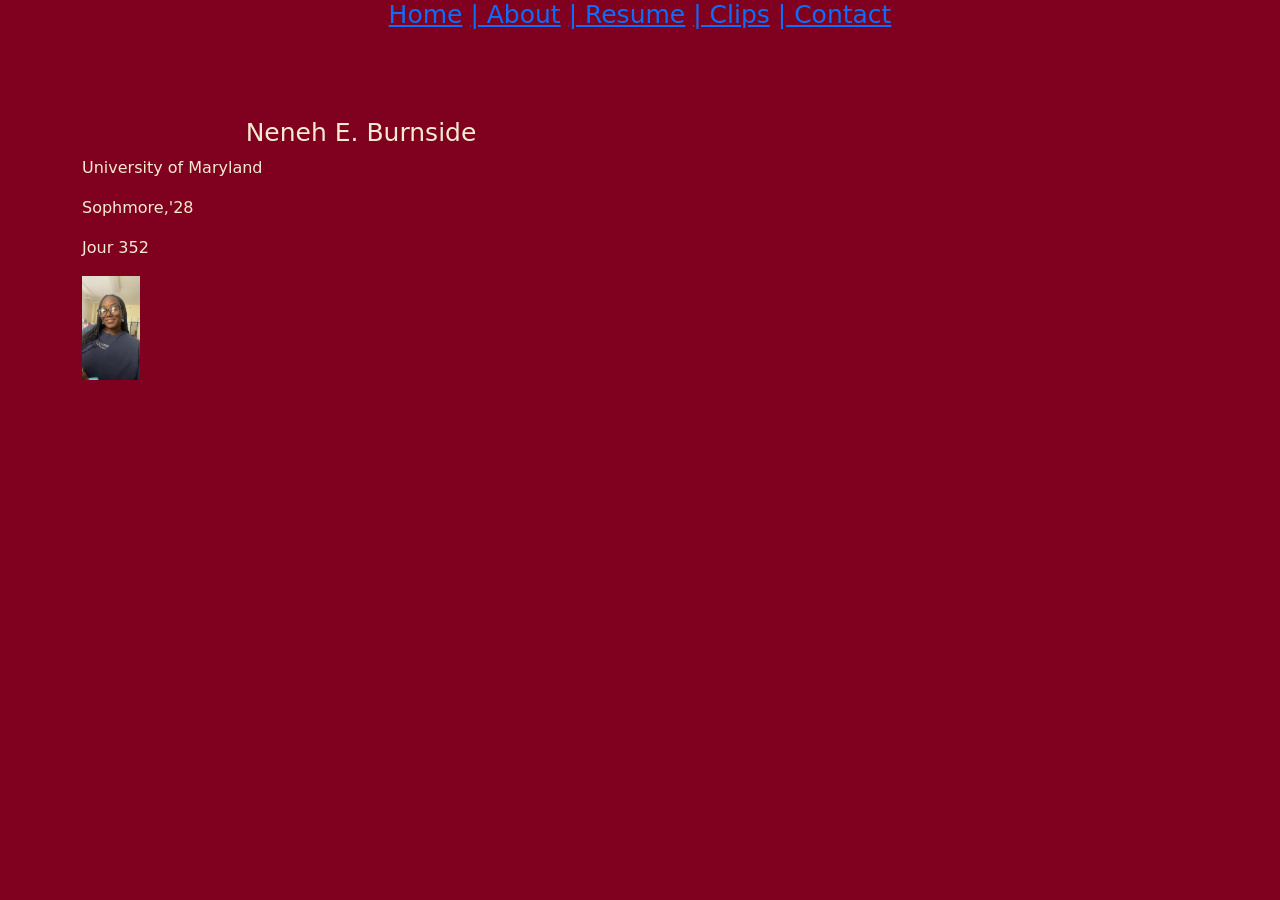
==== index.html @ 6c49a926 "portfolio" ====
<!DOCTYPE html>
<html lang="en">

<head>
    <meta charset="UTF-8">
    <meta name="viewport" content="width=device-width, initial-scale=1.0">
    <link href="https://cdn.jsdelivr.net/npm/bootstrap@5.3.8/dist/css/bootstrap.min.css" rel="stylesheet"
        integrity="sha384-sRIl4kxILFvY47J16cr9ZwB07vP4J8+LH7qKQnuqkuIAvNWLzeN8tE5YBujZqJLB" crossorigin="anonymous">
    <!--css-->
    <script src="https://cdn.jsdelivr.net/npm/@popperjs/core@2.11.8/dist/umd/popper.min.js"
        integrity="sha384-I7E8VVD/ismYTF4hNIPjVp/Zjvgyol6VFvRkX/vR+Vc4jQkC+hVqc2pM8ODewa9r"
        crossorigin="anonymous"></script>
    <link rel="stylesheet" href="site/css/style.css">
    <!--js-->
    <script src="https://cdn.jsdelivr.net/npm/bootstrap@5.3.8/dist/js/bootstrap.min.js"
        integrity="sha384-G/EV+4j2dNv+tEPo3++6LCgdCROaejBqfUeNjuKAiuXbjrxilcCdDz6ZAVfHWe1Y"
        crossorigin="anonymous"></script>
    <title>Neneh E. Burnside</title>
    <meta name="description" content="A Universiry of Maryland: College Park Journalism Student">
    <meta name="viewprt" content="width=device-width, initial-scale=1">
</head>
<main class="container">

    <body>
        <section>
            <div class="center">
                <div class="row justify-content-center">
                    <div class="col-md-8 text-center">
                    <h1>
                        <a href="#">Home</a>
                        <a href="/about/">| About</a>
                        <a href="/resume/">| Resume</a>
                        <a href="/clips/">| Clips</a>
                        <a href="/contact/">| Contact</a>
                    </div>
                </div>
            </div>
                    </h1>

                <div class="text-right">
                            <div class="col-md-6 text-right">
                                <h2>Neneh E. Burnside </h2>
                                <p>University of Maryland</p>
                                <p>Sophmore,'28</p>
                                <p>Jour 352</p>
                            </div>

                </div>
                        <h3>
                            <div class="col-md-4">
                                <div class="row justify-content-center align-items-center">
                                    <img src="site/css/img/neneh.jpeg" alt="neneh" class="img-fluid">
                            </div>
                        </h3>
                    </div>
        </section>

    </body>
</main>

</html>
---- site/css/style.css ----
body{
    margin: 0;
    background-color: #7F011F;
    color: #F5EBD0;
}

h1{
    font-size: 25px;
}

h2{
    font-size: 25px;
    margin-top: 80px;
    text-align: center;
    width:auto
}

h3{
    font-size: 20px;
    width: 175px;
}

h4{
    width: 175px;
    font-size: 20px;
}

h5{
    width: 175px;
    font-size: 20px;
}

h6{
    width: 175px;
    font-size: 20px;
}
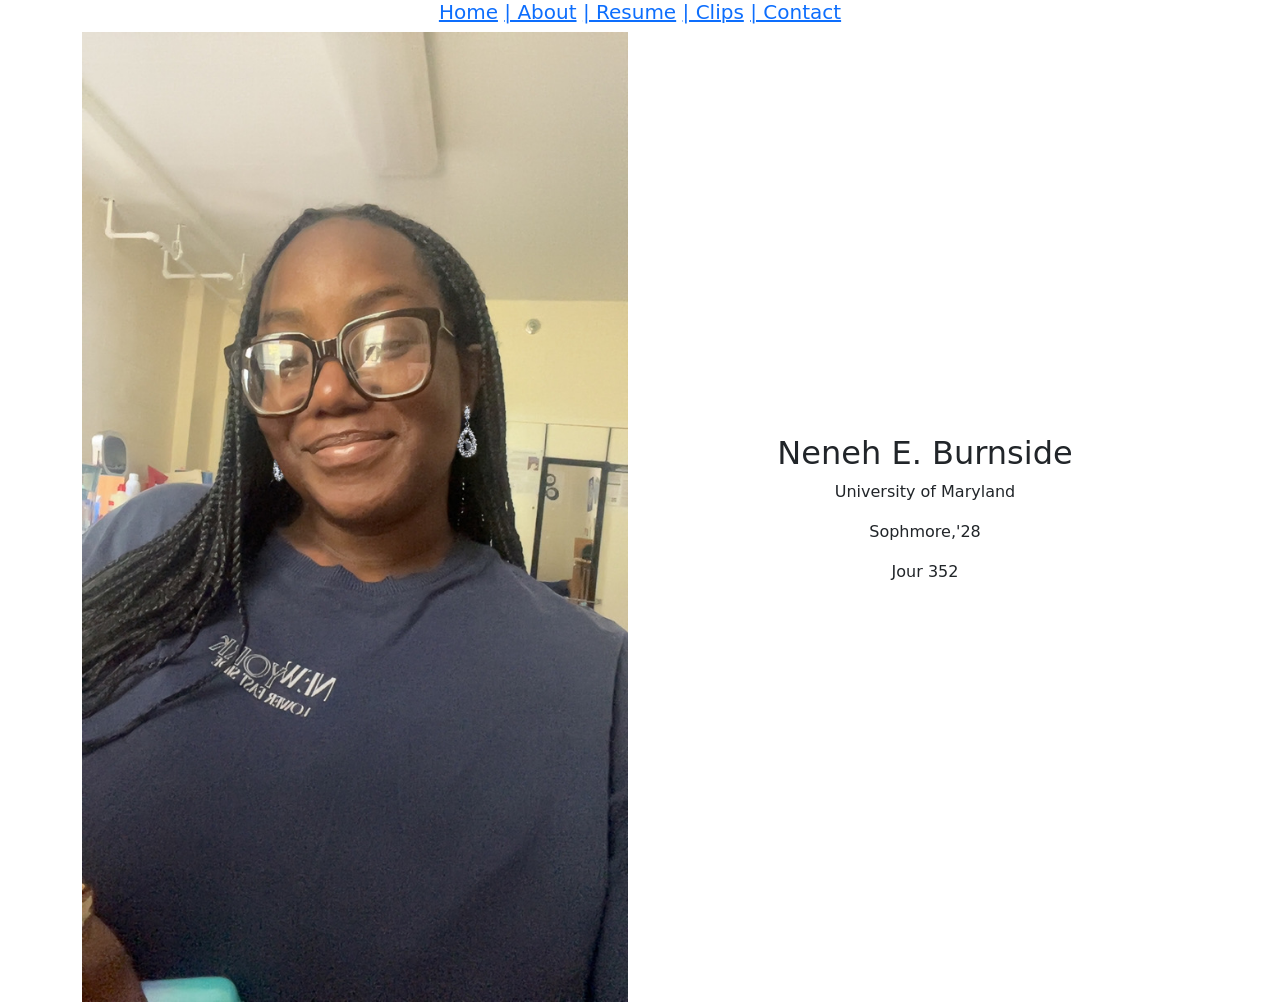
==== commit def47177: "portfolio" ====
--- a/index.html
+++ b/index.html
@@ -32,27 +32,22 @@
                         <a href="/resume/">| Resume</a>
                         <a href="/clips/">| Clips</a>
                         <a href="/contact/">| Contact</a>
+                    </h1>
                     </div>
                 </div>
             </div>
-                    </h1>
 
-                <div class="text-right">
-                            <div class="col-md-6 text-right">
+                <div class="row align-items-center">
+                            <div class="col-md-6 text-center">
+                                <img src="site/css/img/neneh.jpeg" alt="neneh" class="img-fluid">
+                            </div>
+                            <div class="col-md-6 text-center">
                                 <h2>Neneh E. Burnside </h2>
                                 <p>University of Maryland</p>
                                 <p>Sophmore,'28</p>
                                 <p>Jour 352</p>
                             </div>
 
-                </div>
-                        <h3>
-                            <div class="col-md-4">
-                                <div class="row justify-content-center align-items-center">
-                                    <img src="site/css/img/neneh.jpeg" alt="neneh" class="img-fluid">
-                            </div>
-                        </h3>
-                    </div>
         </section>
 
     </body>
--- a/site/css/style.css
+++ b/site/css/style.css
@@ -1,36 +1,3 @@
-body{
-    margin: 0;
-    background-color: #7F011F;
-    color: #F5EBD0;
-}
-
 h1{
-    font-size: 25px;
-}
-
-h2{
-    font-size: 25px;
-    margin-top: 80px;
-    text-align: center;
-    width:auto
-}
-
-h3{
-    font-size: 20px;
-    width: 175px;
-}
-
-h4{
-    width: 175px;
-    font-size: 20px;
-}
-
-h5{
-    width: 175px;
-    font-size: 20px;
-}
-
-h6{
-    width: 175px;
     font-size: 20px;
 }
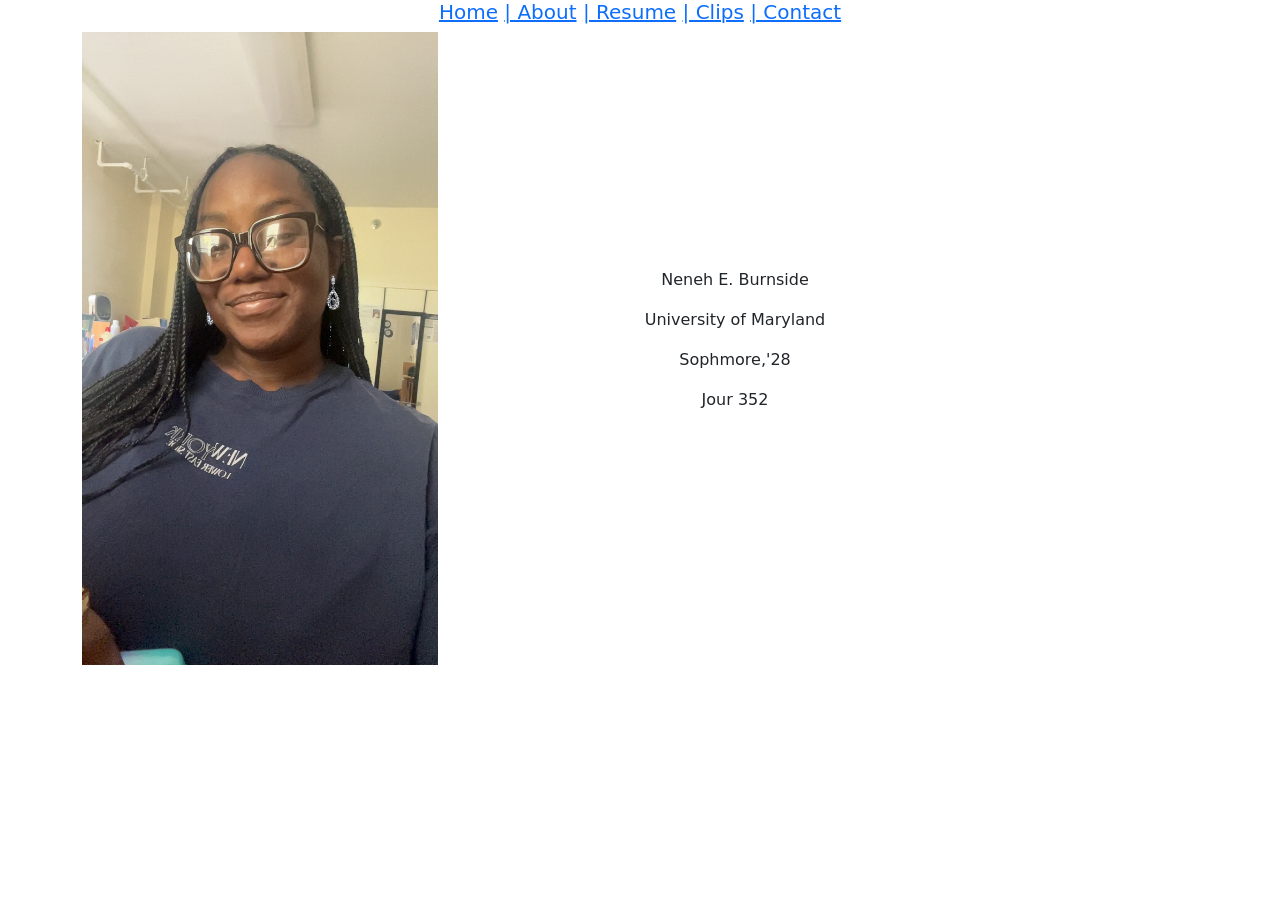
==== commit 1bab15a9: "portfolio" ====
--- a/index.html
+++ b/index.html
@@ -26,27 +26,27 @@
             <div class="center">
                 <div class="row justify-content-center">
                     <div class="col-md-8 text-center">
-                    <h1>
-                        <a href="#">Home</a>
-                        <a href="/about/">| About</a>
-                        <a href="/resume/">| Resume</a>
-                        <a href="/clips/">| Clips</a>
-                        <a href="/contact/">| Contact</a>
-                    </h1>
+                        <h1>
+                            <a href="#">Home</a>
+                            <a href="/about/">| About</a>
+                            <a href="/resume/">| Resume</a>
+                            <a href="/clips/">| Clips</a>
+                            <a href="/contact/">| Contact</a>
+                        </h1>
                     </div>
                 </div>
             </div>
 
-                <div class="row align-items-center">
-                            <div class="col-md-6 text-center">
-                                <img src="site/css/img/neneh.jpeg" alt="neneh" class="img-fluid">
-                            </div>
-                            <div class="col-md-6 text-center">
-                                <h2>Neneh E. Burnside </h2>
-                                <p>University of Maryland</p>
-                                <p>Sophmore,'28</p>
-                                <p>Jour 352</p>
-                            </div>
+            <div class="row align-items-center">
+                <div class="col-md-4 text-center">
+                    <img src="site/css/img/neneh.jpeg" alt="neneh" class="img-fluid">
+                </div>
+                <div class="col-md-6 text-center">
+                    <p>Neneh E. Burnside <p>
+                    <p>University of Maryland</p>
+                    <p>Sophmore,'28</p>
+                    <p>Jour 352</p>
+                </div>
 
         </section>
 
--- a/site/css/style.css
+++ b/site/css/style.css
@@ -1,3 +1,21 @@
+
 h1{
     font-size: 20px;
+}
+
+h5{
+    margin-top: 150px;
+    font-size: 25px;
+}
+
+h6{
+    font-size: 25px;
+}
+
+h7{
+    font-size: 25px;   
+}
+
+h8{
+    font-size: 25px;
 }
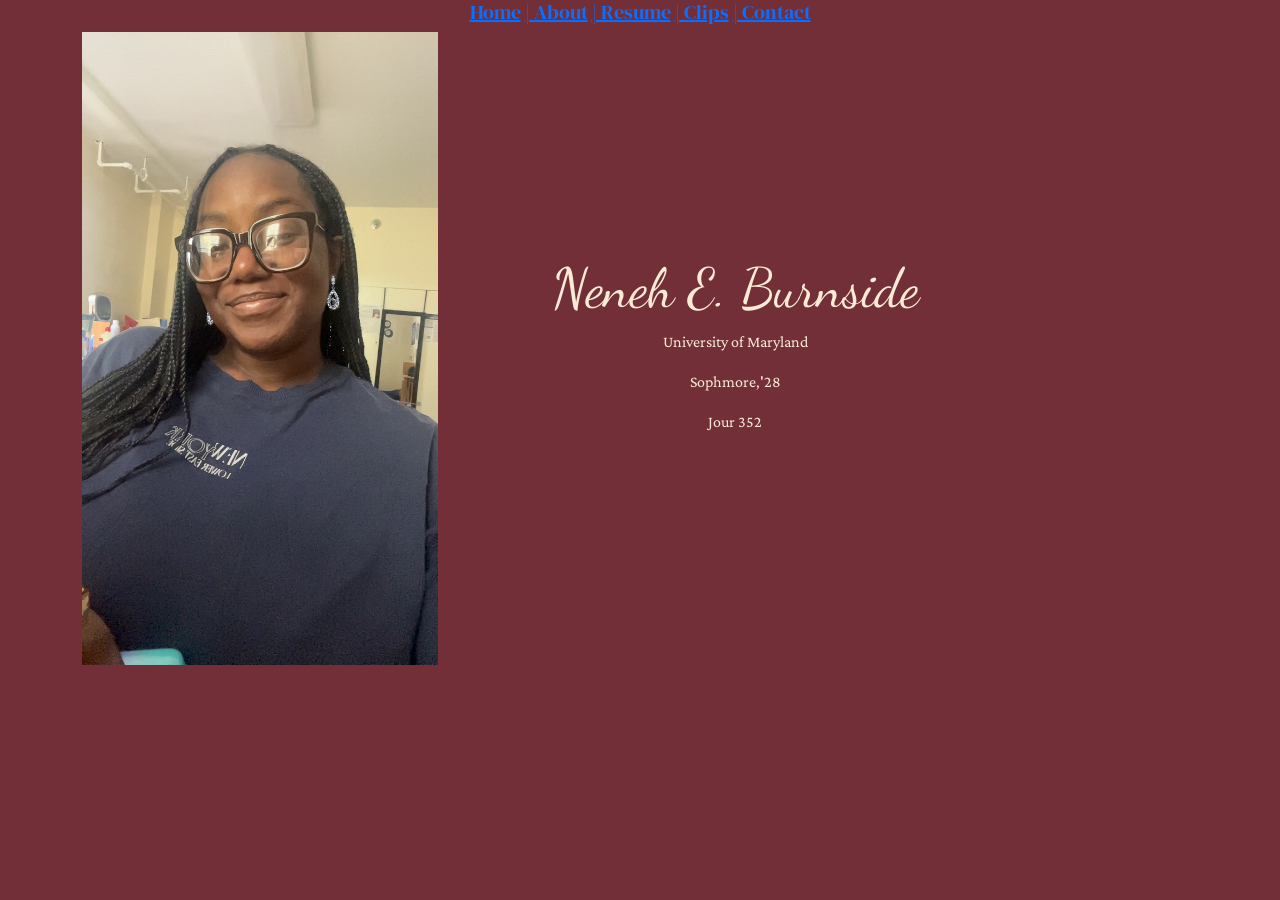
==== commit 32f5b59a: "portfolio" ====
--- a/index.html
+++ b/index.html
@@ -18,7 +18,13 @@
     <title>Neneh E. Burnside</title>
     <meta name="description" content="A Universiry of Maryland: College Park Journalism Student">
     <meta name="viewprt" content="width=device-width, initial-scale=1">
+    <link rel="preconnect" href="https://fonts.googleapis.com">
+<link rel="preconnect" href="https://fonts.gstatic.com" crossorigin>
+<link href="https://fonts.googleapis.com/css2?family=DM+Serif+Display:ital@0;1&family=Dancing+Script:wght@400..700&family=Playfair+Display:ital,wght@0,400..900;1,400..900&display=swap" rel="stylesheet">
 </head>
+<link rel="preconnect" href="https://fonts.googleapis.com">
+<link rel="preconnect" href="https://fonts.gstatic.com" crossorigin>
+<link href="https://fonts.googleapis.com/css2?family=Crimson+Pro:ital,wght@0,200..900;1,200..900&family=DM+Serif+Display:ital@0;1&family=Dancing+Script:wght@400..700&family=Playfair+Display:ital,wght@0,400..900;1,400..900&display=swap" rel="stylesheet">
 <main class="container">
 
     <body>
@@ -42,7 +48,7 @@
                     <img src="site/css/img/neneh.jpeg" alt="neneh" class="img-fluid">
                 </div>
                 <div class="col-md-6 text-center">
-                    <p>Neneh E. Burnside <p>
+                    <h9>Neneh E. Burnside </h9>
                     <p>University of Maryland</p>
                     <p>Sophmore,'28</p>
                     <p>Jour 352</p>
--- a/site/css/style.css
+++ b/site/css/style.css
@@ -1,6 +1,16 @@
+body{
+    background-color: #722F37;
+    color: antiquewhite;
+    font-family: "Crimson Pro", serif;;
+}
 
 h1{
     font-size: 20px;
+    font-family: "DM Serif Display" , serif;
+}
+
+h2{
+    background-color: #5A1E24;
 }
 
 h5{
@@ -18,4 +28,9 @@
 
 h8{
     font-size: 25px;
-}+}
+
+h9{
+    font-family: "Dancing Script", serif;
+    font-size: 55px;
+}
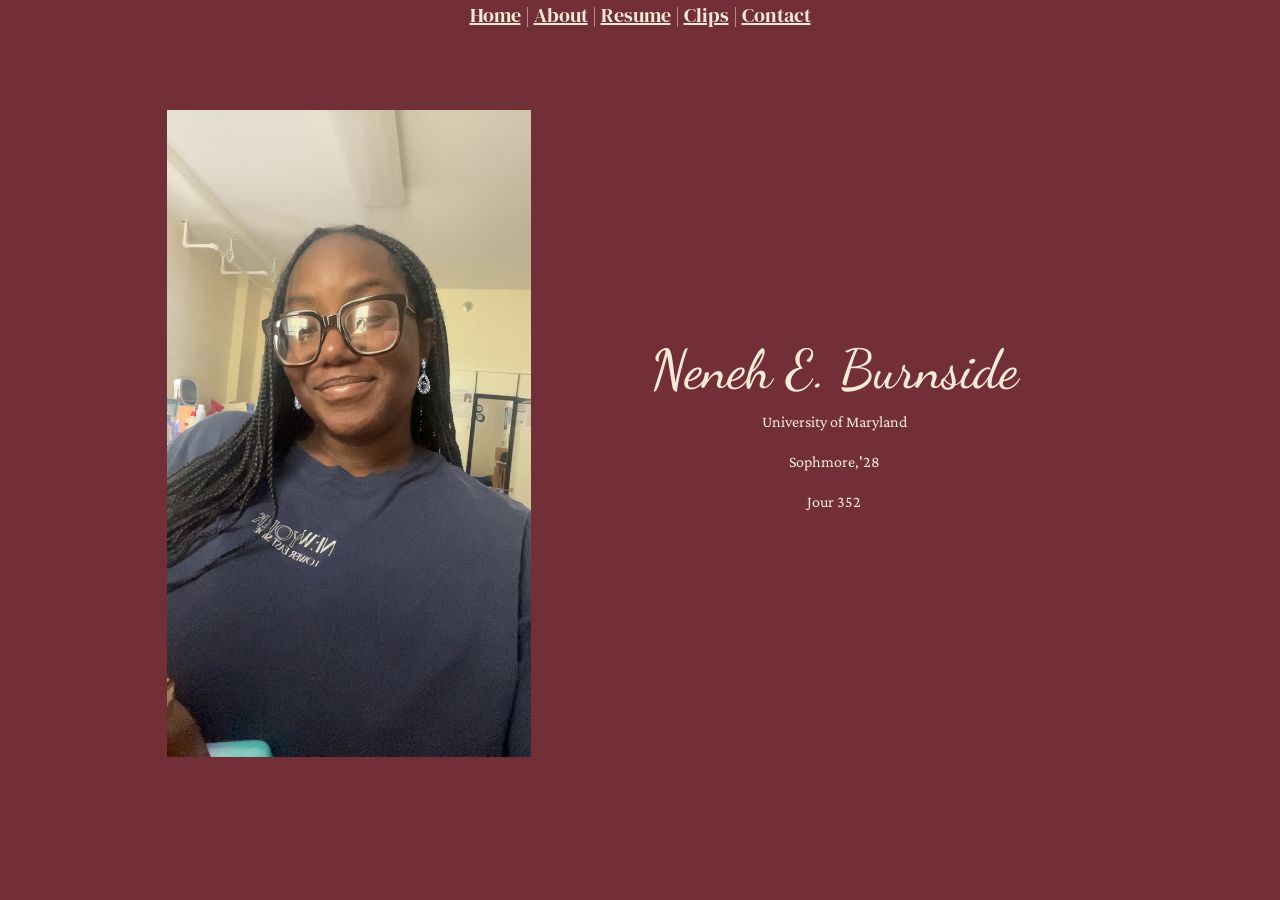
==== commit 8311dc36: "portfolio" ====
--- a/index.html
+++ b/index.html
@@ -16,47 +16,42 @@
         integrity="sha384-G/EV+4j2dNv+tEPo3++6LCgdCROaejBqfUeNjuKAiuXbjrxilcCdDz6ZAVfHWe1Y"
         crossorigin="anonymous"></script>
     <title>Neneh E. Burnside</title>
-    <meta name="description" content="A Universiry of Maryland: College Park Journalism Student">
-    <meta name="viewprt" content="width=device-width, initial-scale=1">
+    <meta name="description" content="A University of Maryland: College Park Journalism Student">
+    <meta name="viewport" content="width=device-width, initial-scale=1">
     <link rel="preconnect" href="https://fonts.googleapis.com">
-<link rel="preconnect" href="https://fonts.gstatic.com" crossorigin>
-<link href="https://fonts.googleapis.com/css2?family=DM+Serif+Display:ital@0;1&family=Dancing+Script:wght@400..700&family=Playfair+Display:ital,wght@0,400..900;1,400..900&display=swap" rel="stylesheet">
+    <link rel="preconnect" href="https://fonts.gstatic.com" crossorigin>
+    <link
+        href="https://fonts.googleapis.com/css2?family=DM+Serif+Display:ital@0;1&family=Dancing+Script:wght@400..700&family=Playfair+Display:ital,wght@0,400..900;1,400..900&display=swap"
+        rel="stylesheet">
+    <link
+        href="https://fonts.googleapis.com/css2?family=Crimson+Pro:ital,wght@0,200..900;1,200..900&family=DM+Serif+Display:ital@0;1&family=Dancing+Script:wght@400..700&family=Playfair+Display:ital,wght@0,400..900;1,400..900&display=swap"
+        rel="stylesheet">
 </head>
-<link rel="preconnect" href="https://fonts.googleapis.com">
-<link rel="preconnect" href="https://fonts.gstatic.com" crossorigin>
-<link href="https://fonts.googleapis.com/css2?family=Crimson+Pro:ital,wght@0,200..900;1,200..900&family=DM+Serif+Display:ital@0;1&family=Dancing+Script:wght@400..700&family=Playfair+Display:ital,wght@0,400..900;1,400..900&display=swap" rel="stylesheet">
-<main class="container">
 
-    <body>
-        <section>
-            <div class="center">
-                <div class="row justify-content-center">
-                    <div class="col-md-8 text-center">
-                        <h1>
-                            <a href="#">Home</a>
-                            <a href="/about/">| About</a>
-                            <a href="/resume/">| Resume</a>
-                            <a href="/clips/">| Clips</a>
-                            <a href="/contact/">| Contact</a>
-                        </h1>
-                    </div>
-                </div>
+<body>
+    <header>
+        <nav>
+            <a href="#">Home</a> |
+            <a href="/about/">About</a> |
+            <a href="/resume/">Resume</a> |
+            <a href="/clips/">Clips</a> |
+            <a href="/contact/">Contact</a>
+        </nav>
+    </header>
+    <main class="container">
+         <div class="row align-items-center justify-content-center text-center">
+            <div class="col-md-4">
+                <img src="site/css/img/neneh.jpeg" alt="neneh" class="img-fluid">
+            </div>
+            <div class="col-md-6">
+                <h1>Neneh E. Burnside </h1>
+                <p>University of Maryland</p>
+                <p>Sophmore,'28</p>
+                <p>Jour 352</p>
             </div>
 
-            <div class="row align-items-center">
-                <div class="col-md-4 text-center">
-                    <img src="site/css/img/neneh.jpeg" alt="neneh" class="img-fluid">
-                </div>
-                <div class="col-md-6 text-center">
-                    <h9>Neneh E. Burnside </h9>
-                    <p>University of Maryland</p>
-                    <p>Sophmore,'28</p>
-                    <p>Jour 352</p>
-                </div>
-
-        </section>
-
-    </body>
-</main>
+    </main>
+  
+</body>
 
 </html>
--- a/site/css/style.css
+++ b/site/css/style.css
@@ -2,13 +2,34 @@
     background-color: #722F37;
     color: antiquewhite;
     font-family: "Crimson Pro", serif;;
+    font-size: 16px;
+}
+
+nav{
+    font-size: 1.25em;
+    font-family: "DM Serif Display",serif;
+    text-align: center;
+}
+
+nav a,
+a {
+    color: antiquewhite;
 }
 
 h1{
-    font-size: 20px;
-    font-family: "DM Serif Display" , serif;
+     font-family: "Dancing Script", serif;
+    font-size: 3.4em;
 }
 
+.container{
+    padding: 5em 0;
+}
+
+section{
+    padding: 3em 0;
+}
+
+/*
 h2{
     background-color: #5A1E24;
 }
@@ -30,7 +51,4 @@
     font-size: 25px;
 }
 
-h9{
-    font-family: "Dancing Script", serif;
-    font-size: 55px;
-}
+*/
